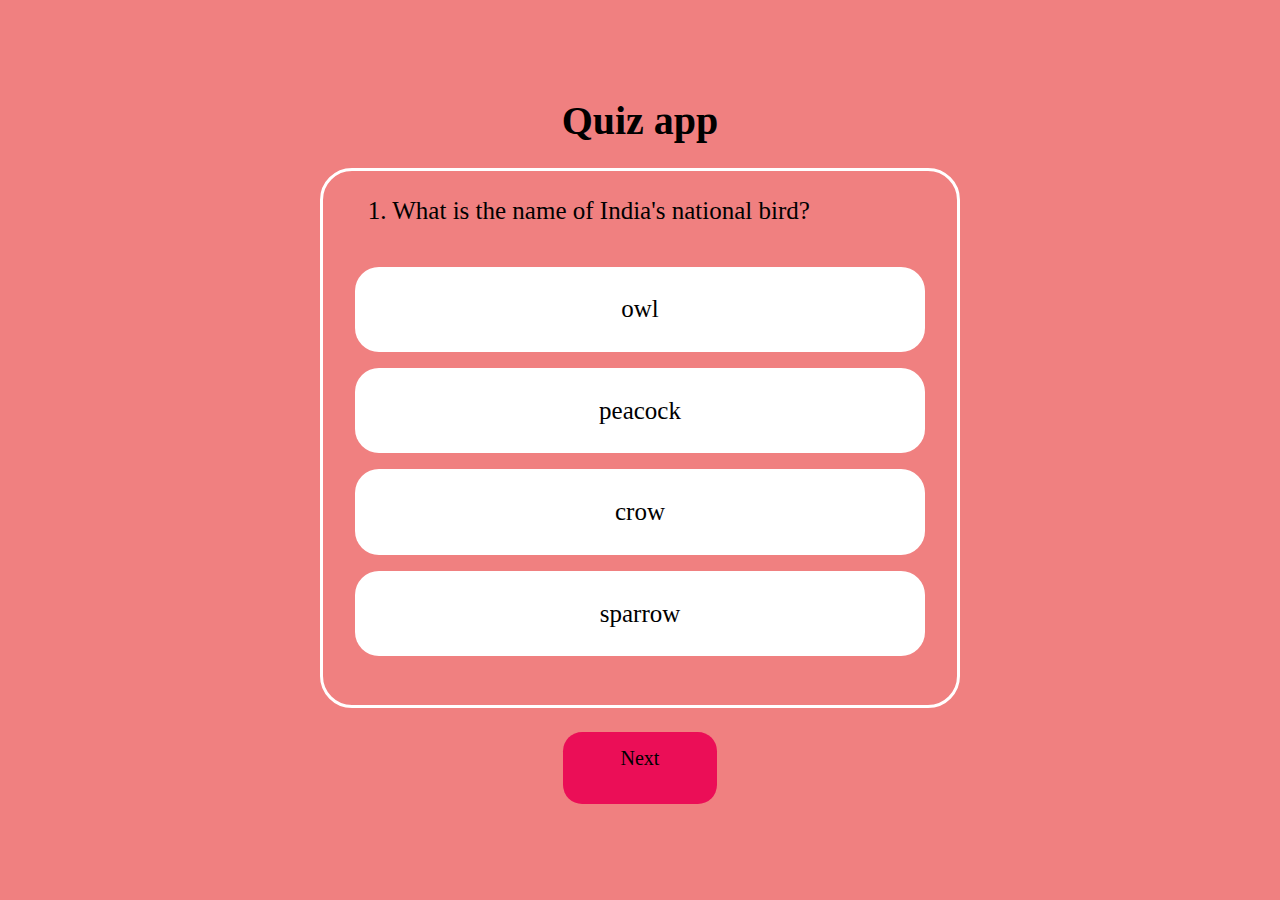
==== quizapp/index.html @ 094ac460 "todolist updated" ====
<!DOCTYPE html>
<html lang="en">
<head>
    <meta charset="UTF-8">
    <meta name="viewport" content="width=device-width, initial-scale=1.0">
    <link rel="stylesheet" href="style.css">
    <title>Document</title>
</head>
<body>
    <div class="main">
        <h1>Quiz app</h1>
    <div class="quizbox">
        <div id="questionbox"></div>
        <div id="answer">
            <!-- <button class="ans">1</button>
        <button class="ans">2</button>
        <button class="ans">3</button>
        <button class="ans">4</button> -->
        </div>

    </div>
    <div id="next"></div>
    </div>
</body>
<script src="app.js"></script>
</html>
---- quizapp/style.css ----
*{
    margin: 0;
    padding: 0;
    box-sizing: border-box;
    font-family: 'poppins','sans-serif';
}
body{
    
    background-color: lightcoral;
}
.main{
    height: 100vh;
    width: 100%;
    display: flex;
    flex-direction: column;
    justify-content: center;
    align-items: center;
    gap: 1.5rem;
}
h1{
    text-align: center;
    font-size: 40px;
}
.quizbox{
    height: 60%;
    width: 50%;
    
    background: transparent;
    border: 3px solid white;
    border-radius: 2rem;
    display: flex;
    flex-direction: column;
    justify-content: center;
    align-items: center;
    gap: 1rem;
}
#questionbox{
    height: 10%;
    width: 90%;
    background-color: transparent;
    color: black;
    font-size: 25px;
    padding: 8px;
    margin-left: 10px;
}
#answer{
    height: 80%;
    width: 90%;
}
.ans{
    height: 20%;
    width: 100%;
    background-color: white;
    color: black;
    border: none;
    outline: none;
    border-radius: 1.5rem;
    cursor: pointer;
   margin-block: 8px;
   font-size: 25px;
}
.ans:hover{
    background-color: bisque;
}
#next{
    height: 8%;
    width: 12%;
    background-color: rgb(235, 14, 87);
    text-align: center;
    padding: 15px;
    cursor: pointer;
    border-radius: 1.2rem;
    font-size: 20px;
}
#next:hover{
    background-color: rgb(194, 28, 56);
}
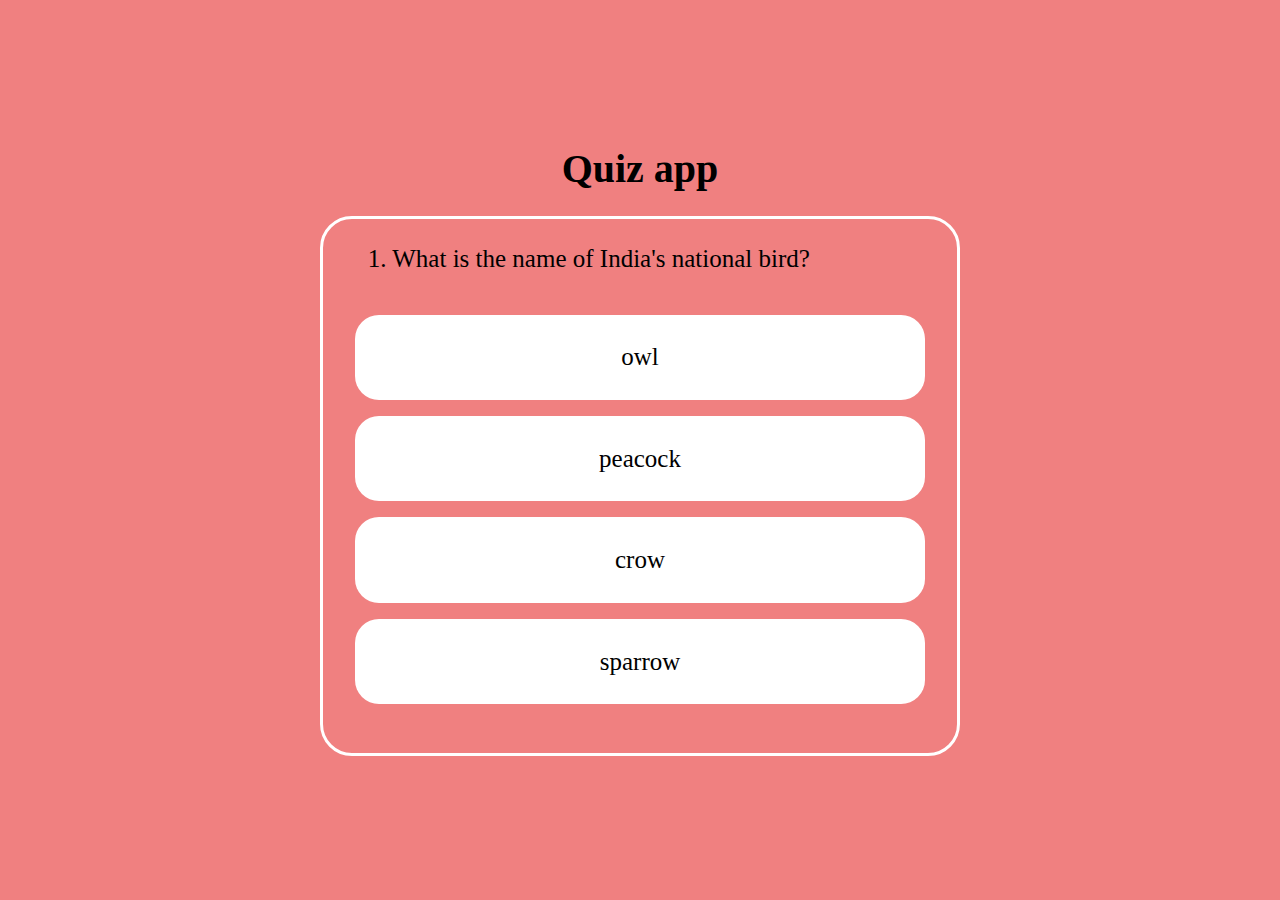
==== commit a8b19ad1: "final update quiz app" ====
--- a/quizapp/index.html
+++ b/quizapp/index.html
@@ -4,7 +4,7 @@
     <meta charset="UTF-8">
     <meta name="viewport" content="width=device-width, initial-scale=1.0">
     <link rel="stylesheet" href="style.css">
-    <title>Document</title>
+    <title>Quizapp</title>
 </head>
 <body>
     <div class="main">
@@ -12,10 +12,7 @@
     <div class="quizbox">
         <div id="questionbox"></div>
         <div id="answer">
-            <!-- <button class="ans">1</button>
-        <button class="ans">2</button>
-        <button class="ans">3</button>
-        <button class="ans">4</button> -->
+            
         </div>
 
     </div>
--- a/quizapp/style.css
+++ b/quizapp/style.css
@@ -59,8 +59,12 @@
    margin-block: 8px;
    font-size: 25px;
 }
-.ans:hover{
+.ans:hover:not([disabled]){
     background-color: bisque;
+}
+.ans:disabled{
+    cursor:no-drop;
+    
 }
 #next{
     height: 8%;
@@ -74,4 +78,21 @@
 }
 #next:hover{
     background-color: rgb(194, 28, 56);
+}
+.play{
+    height: 100%;
+    width: 100%;
+    background-color: rgb(14, 235, 88);
+    text-align: center;
+    padding: 15px;
+    cursor: pointer;
+    border-radius: 1.2rem;
+    font-size: 20px;
+}
+.correct{
+    background-color: green;
+
+}
+.incorrect{
+    background-color: red;
 }